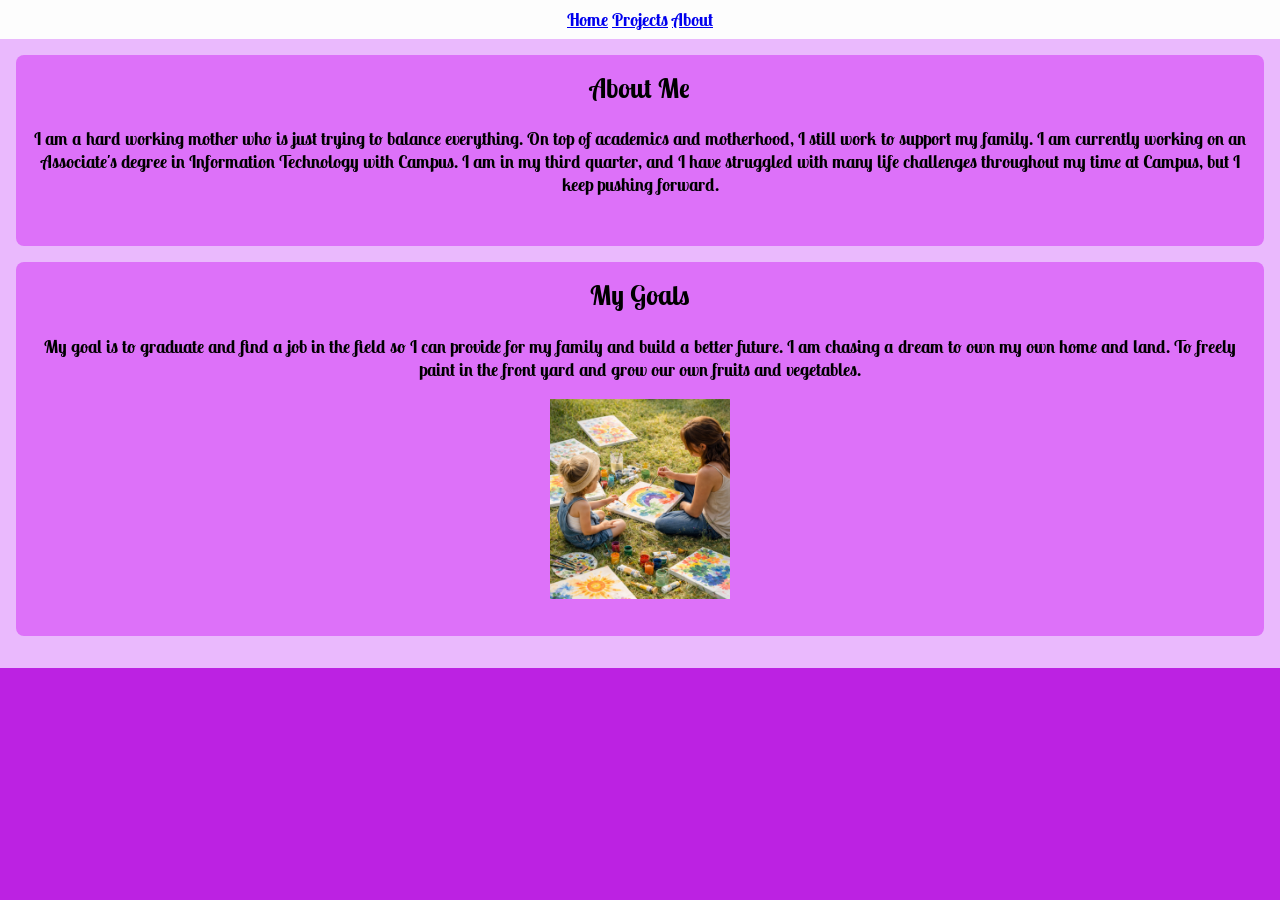
==== assets/pages/about.html @ 134cd3b1 "README commit + finishing changes for WAVE" ====
<!DOCTYPE html>
<html lang=en class="whole">
<head>
    <title>About Me</title>
    <link rel="stylesheet" href="../../assets/css/style.css">
</head>
<body>
    <header>
        <nav class="navsection">
            <a href="../../index.html">Home</a>
            <a href="../../assets/pages/work.html">Projects</a>
            <a href="../../assets/pages/about.html">About</a>
        </nav>
    </header>

    <main>
        <section class="control">
            <h1>About Me</h1>
            <p>I am a hard working mother who is just trying to balance everything. On top of academics and motherhood, I still work to support my family. I am currently working on an Associate's degree in Information Technology with Campus. I am in my third quarter, and I have struggled with many life challenges throughout my time at Campus, but I keep pushing forward.</p>
        </section>

        <section class="control">
            <h2>My Goals</h2>
            <p>My goal is to graduate and find a job in the field so I can provide for my family and build a better future. I am chasing a dream to own my own home and land. To freely paint in the front yard and grow our own fruits and vegetables.</p>
        <img src="../../assets/images/paintingtogether.png" alt="A photo of a mother and daughter painting together in a field." width="180" height="200">
        </section>
    </main>
</body>
</html>
---- assets/css/style.css ----
@import url('https://fonts.googleapis.com/css2?family=Lobster+Two:ital,wght@0,400;0,700;1,400;1,700&display=swap');
html {background-color:rgb(188, 34, 226)}
.whole { font-family: 'Lobster Two', cursive;
     text-align:center;
   font-weight: bold;}
body {background-color:rgb(234, 185, 253);
     margin:0; padding:0;}
header{ text-align:left; 
    color:rgb(0, 0, 0)}
.welcome{background-color:rgb(77, 2, 120);
    color:seashell; 
    padding:24px 16px; 
    margin:16px; 
    border-radius:8px;}
.projects { display: flex; 
    justify-content: space-between;
    gap: 16px;
    margin: 16px;
    flex-wrap: wrap;}
.work { background-color: rgb(255, 255, 255);
    padding: 16px; 
    border-radius: 8px; 
    flex: 1 1 30%;
    box-shadow: 0 4px 8px rgba(0,0,0,0.1);}
@media (max-width: 767px) 
{.projects { flex-direction: column; }
 .work { flex: 1 1 100%; }}
@media (min-width: 768px) and (max-width: 1199px) 
{.work { flex: 1 1 calc(50% - 16px); }}
@media (min-width: 1200px) 
{.work { flex: 1 1 calc(33.333% - 16px); }}
.image {color:black;
    padding: 16px; 
    border: 8px; 
    margin: 16px 0; 
    text-align:center;}
#mc{ padding: 16px;
     border: 8px; 
     margin: 16px 0;}
.navsection {background-color: rgb(253, 253, 253);
     padding: 8px; 
     text-align: center;
    font-size: 18px;
    font-weight: bold;}
.control {background-color: rgb(221, 113, 249);
     padding: 16px 16px 32px;
      margin: 16px; 
      border-radius: 8px;
    font-size: 18px;
    font-weight: bold;
    color: rgb(0, 0, 0);}

main {padding-bottom: 16px;}
h1, h2 {margin-top: 0;}
.image {margin: 16px; 
    padding: 16px; 
    border-radius: 8px;}
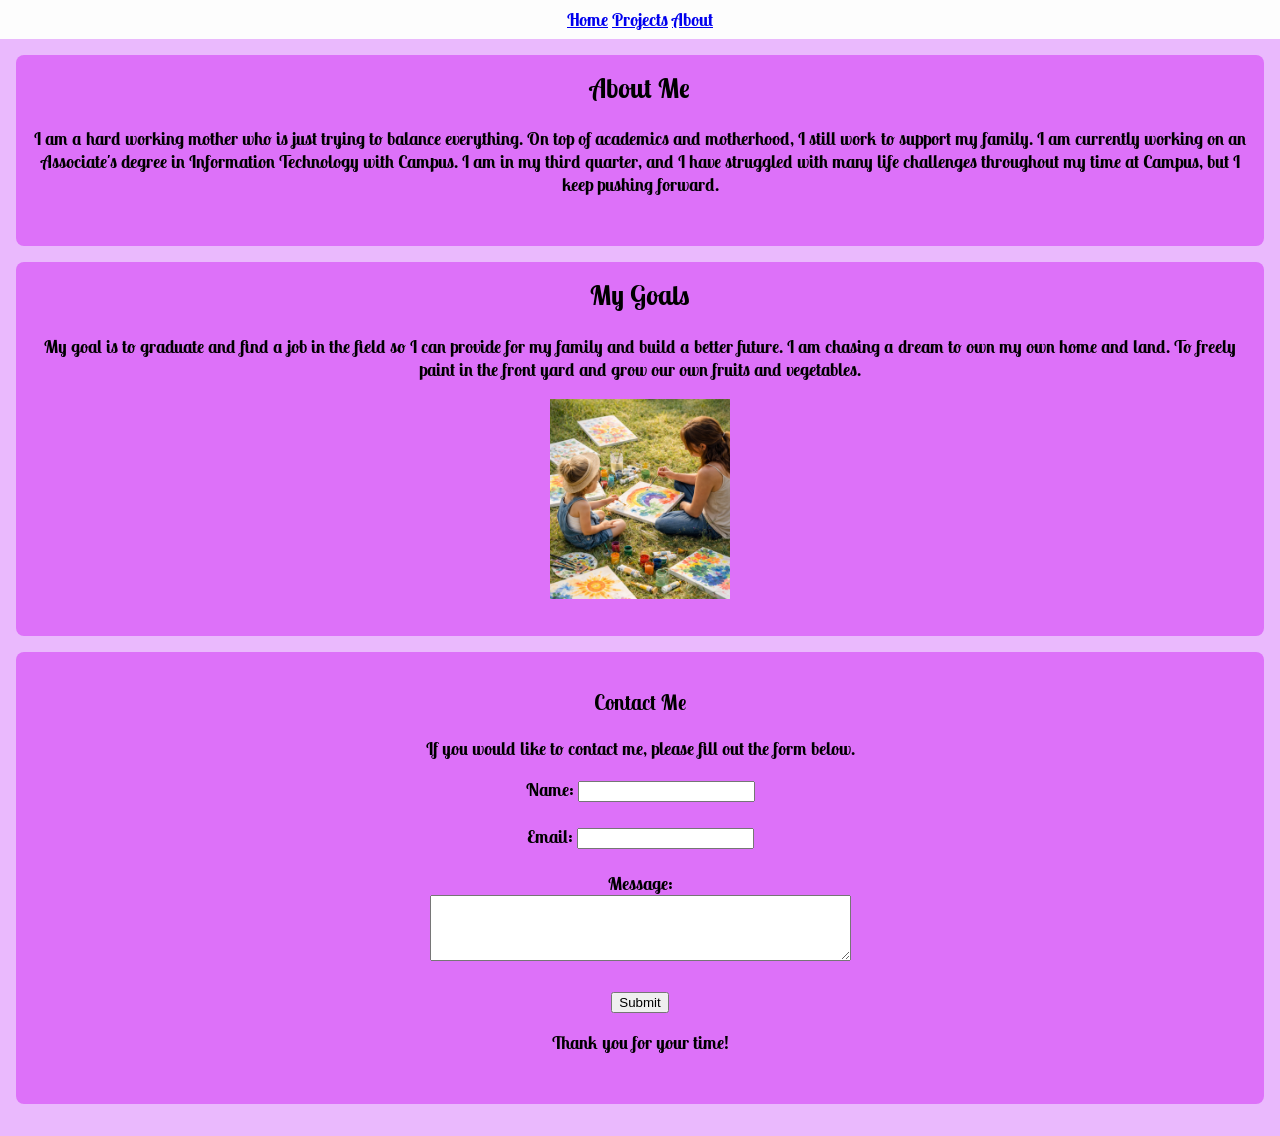
==== commit c5e0cf30: "Near final commit" ====
--- a/assets/pages/about.html
+++ b/assets/pages/about.html
@@ -24,6 +24,23 @@
             <p>My goal is to graduate and find a job in the field so I can provide for my family and build a better future. I am chasing a dream to own my own home and land. To freely paint in the front yard and grow our own fruits and vegetables.</p>
         <img src="../../assets/images/paintingtogether.png" alt="A photo of a mother and daughter painting together in a field." width="180" height="200">
         </section>
+    <section class="control">
+         <h3>Contact Me </h3>
+            <p> If you would like to contact me, please fill out the form below.</p>
+            <form action="mailto: mcorona@my.campus.edu">
+                <label for="name">Name:</label>
+                <input type="text" id="name" name="name" required><br><br>
+
+                <label for="email">Email:</label>
+                <input type="email" id="email" name="email" required><br><br>
+
+                <label for="message">Message:</label><br>
+                <textarea id="message" name="message" rows="4" cols="50" required></textarea><br><br>
+
+                <input type="submit" value="Submit">
+        <p> Thank you for your time!</p>
+            </form>
+</section>
     </main>
 </body>
 </html>
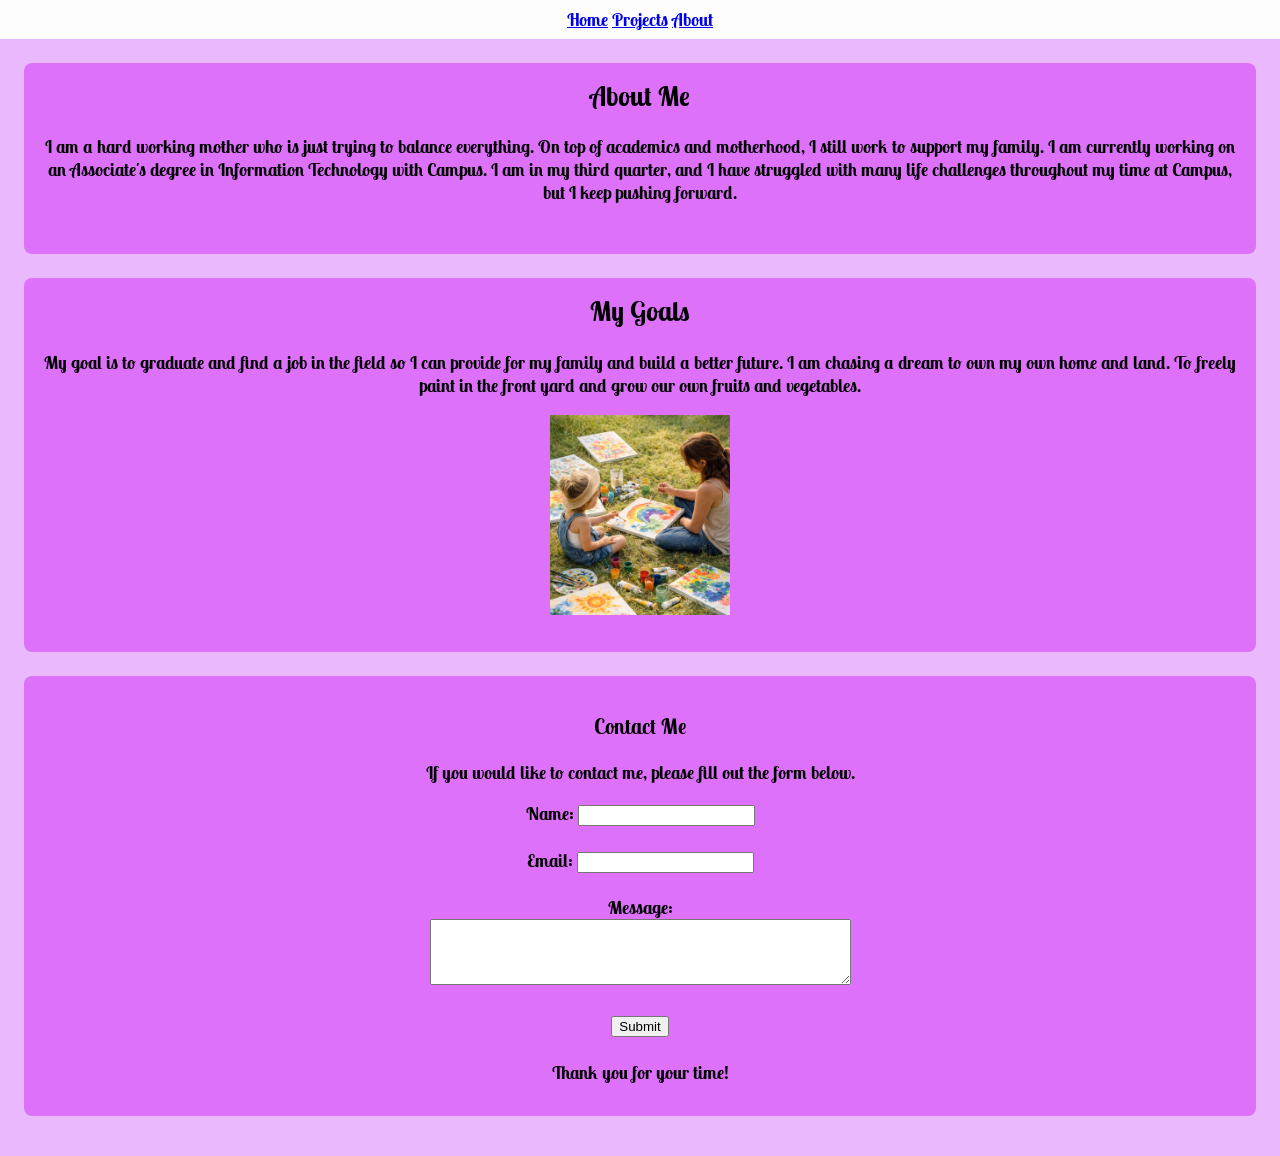
==== commit a3051a80: "Final commit?" ====
--- a/assets/pages/about.html
+++ b/assets/pages/about.html
@@ -38,7 +38,7 @@
                 <textarea id="message" name="message" rows="4" cols="50" required></textarea><br><br>
 
                 <input type="submit" value="Submit">
-        <p> Thank you for your time!</p>
+        <h4></h4> Thank you for your time!</h4>
             </form>
 </section>
     </main>
--- a/assets/css/style.css
+++ b/assets/css/style.css
@@ -44,7 +44,7 @@
     font-weight: bold;}
 .control {background-color: rgb(221, 113, 249);
      padding: 16px 16px 32px;
-      margin: 16px; 
+      margin: 24px; 
       border-radius: 8px;
     font-size: 18px;
     font-weight: bold;
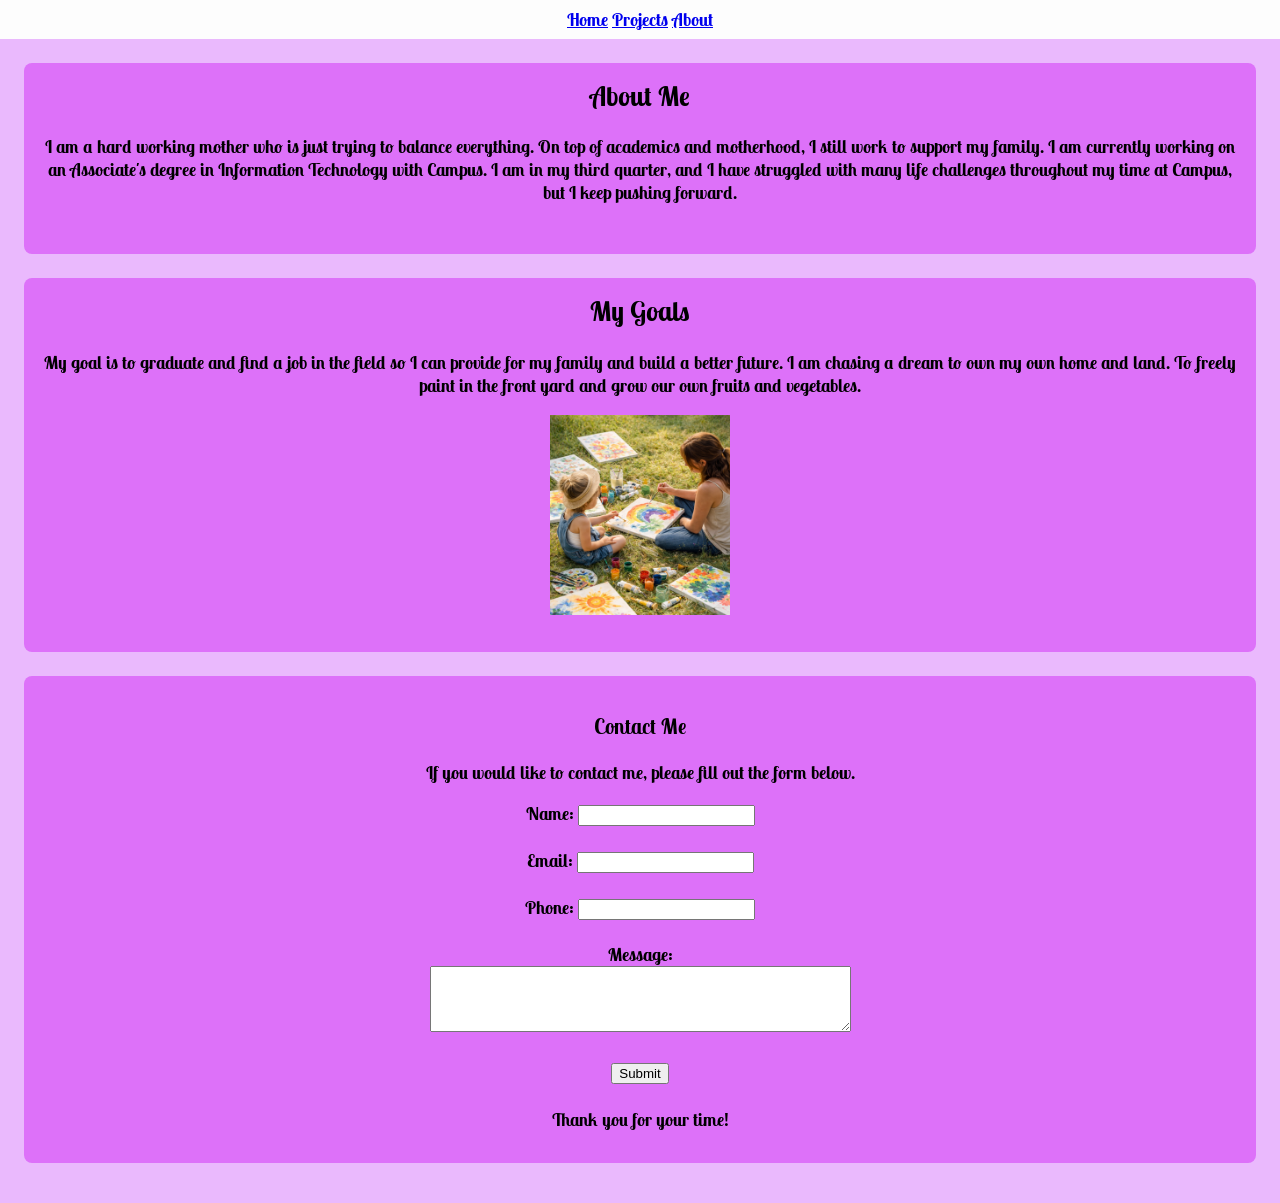
==== commit 58f9baae: "Commit post feedback" ====
--- a/assets/pages/about.html
+++ b/assets/pages/about.html
@@ -29,13 +29,16 @@
             <p> If you would like to contact me, please fill out the form below.</p>
             <form action="mailto: mcorona@my.campus.edu">
                 <label for="name">Name:</label>
-                <input type="text" id="name" name="name" required><br><br>
+                <input type="text" id="name" name="name"><br><br>
 
                 <label for="email">Email:</label>
-                <input type="email" id="email" name="email" required><br><br>
+                <input type="email" id="email" name="email"><br><br>
+
+                <label for="phone">Phone:</label>
+                <input type="tel" id="phone" name="phone"><br><br>
 
                 <label for="message">Message:</label><br>
-                <textarea id="message" name="message" rows="4" cols="50" required></textarea><br><br>
+                <textarea id="message" name="message" rows="4" cols="50" ></textarea><br><br>
 
                 <input type="submit" value="Submit">
         <h4></h4> Thank you for your time!</h4>
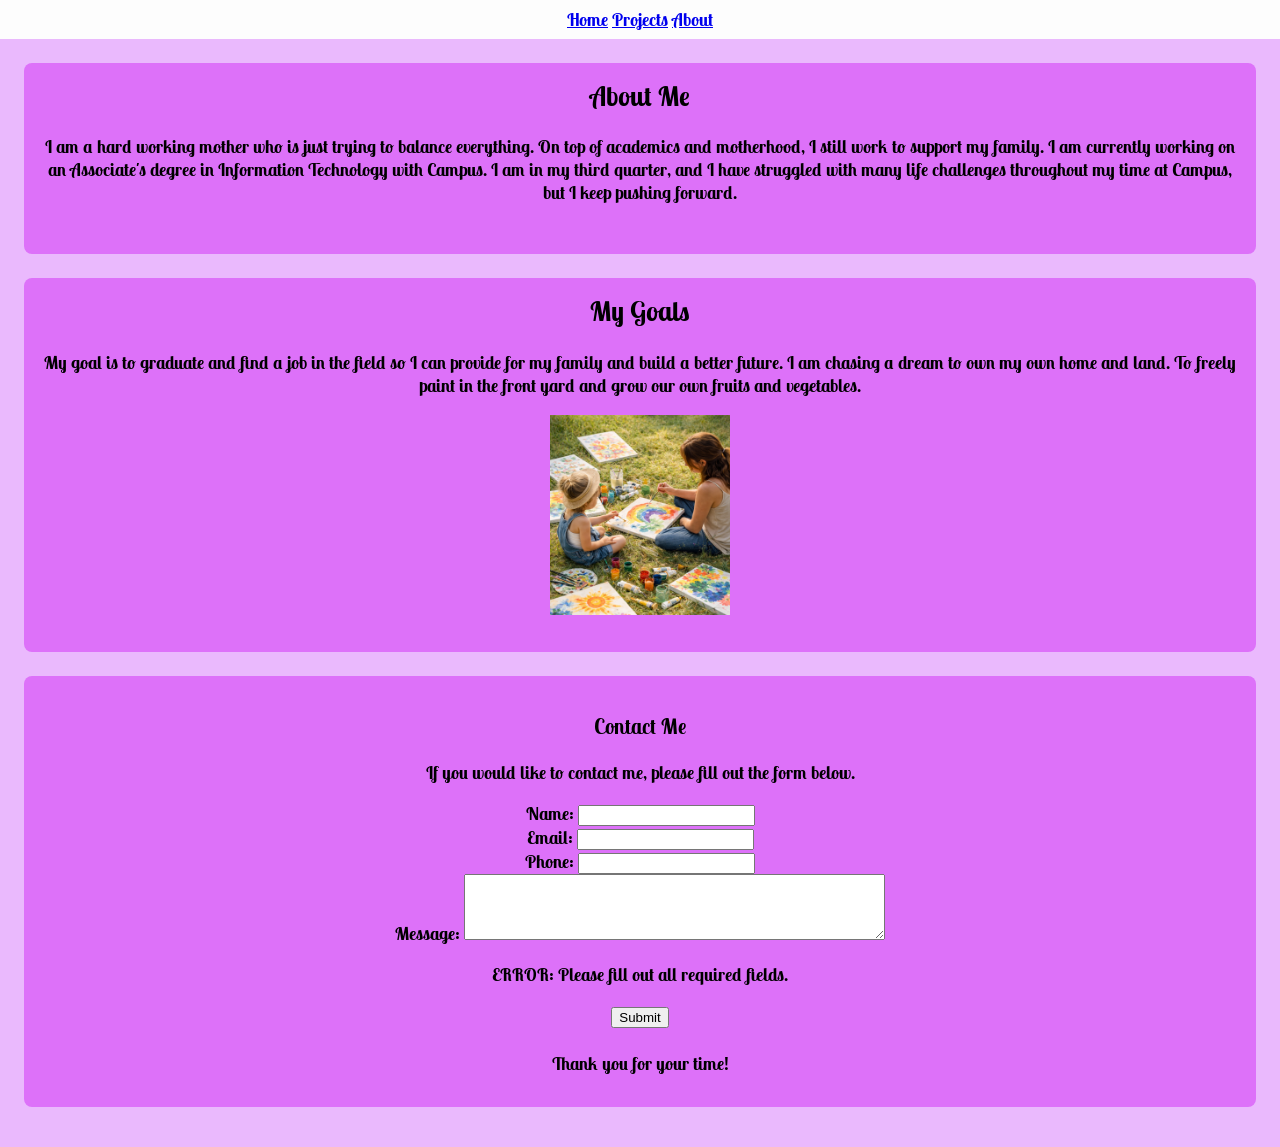
==== commit 10b563fc: "error message correction" ====
--- a/assets/pages/about.html
+++ b/assets/pages/about.html
@@ -29,17 +29,17 @@
             <p> If you would like to contact me, please fill out the form below.</p>
             <form action="mailto: mcorona@my.campus.edu">
                 <label for="name">Name:</label>
-                <input type="text" id="name" name="name"><br><br>
+                <input type="text" id="name" name="name"><br>
 
                 <label for="email">Email:</label>
-                <input type="email" id="email" name="email"><br><br>
+                <input type="email" id="email" name="email" required><br>
 
                 <label for="phone">Phone:</label>
-                <input type="tel" id="phone" name="phone"><br><br>
+                <input type="tel" id="phone" name="phone" required><br>
 
-                <label for="message">Message:</label><br>
-                <textarea id="message" name="message" rows="4" cols="50" ></textarea><br><br>
-
+                <label for="message">Message:</label>
+                <textarea id="message" name="message" rows="4" cols="50" required></textarea><br>
+                <p>ERROR: Please fill out all required fields.</p>
                 <input type="submit" value="Submit">
         <h4></h4> Thank you for your time!</h4>
             </form>
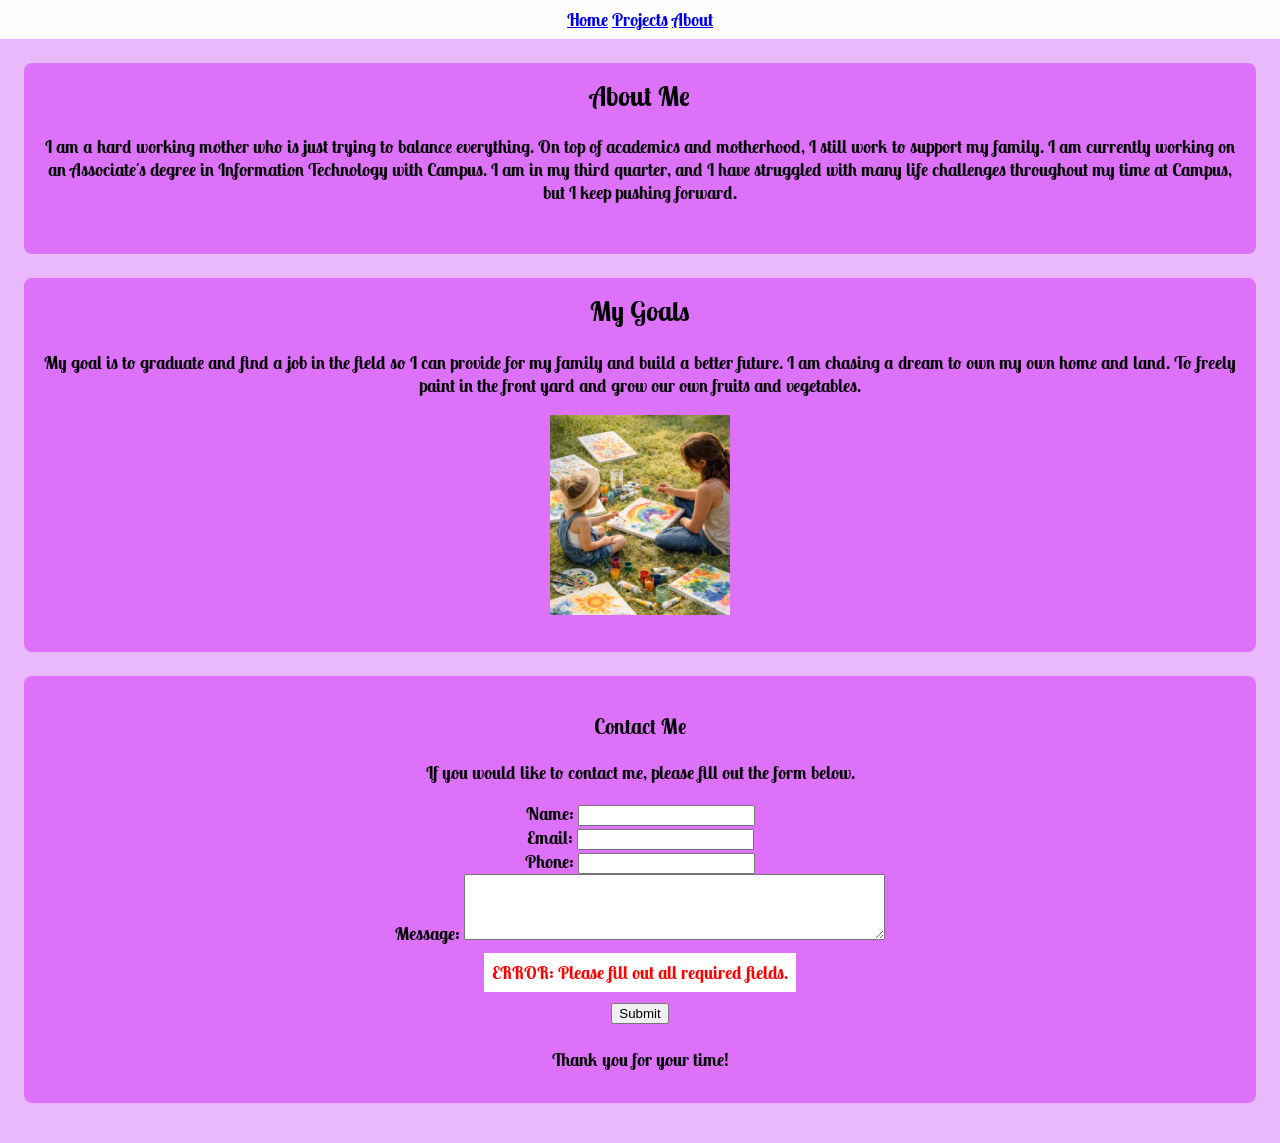
==== commit 8bf14be1: "final submit milestone 3" ====
--- a/assets/pages/about.html
+++ b/assets/pages/about.html
@@ -39,7 +39,9 @@
 
                 <label for="message">Message:</label>
                 <textarea id="message" name="message" rows="4" cols="50" required></textarea><br>
-                <p>ERROR: Please fill out all required fields.</p>
+               <div> 
+                <p class="error">ERROR: Please fill out all required fields.</p>
+                </div>
                 <input type="submit" value="Submit">
         <h4></h4> Thank you for your time!</h4>
             </form>
--- a/assets/css/style.css
+++ b/assets/css/style.css
@@ -55,3 +55,15 @@
 .image {margin: 16px; 
     padding: 16px; 
     border-radius: 8px;}
+
+    .error {
+        display: inline-block;
+        color: red;
+        font-weight: bold;
+        background-color: rgb(255, 255, 255); 
+        padding: 8px;
+        gap: 16px;
+         margin: 8px;
+         text-align: center; 
+                }
+    
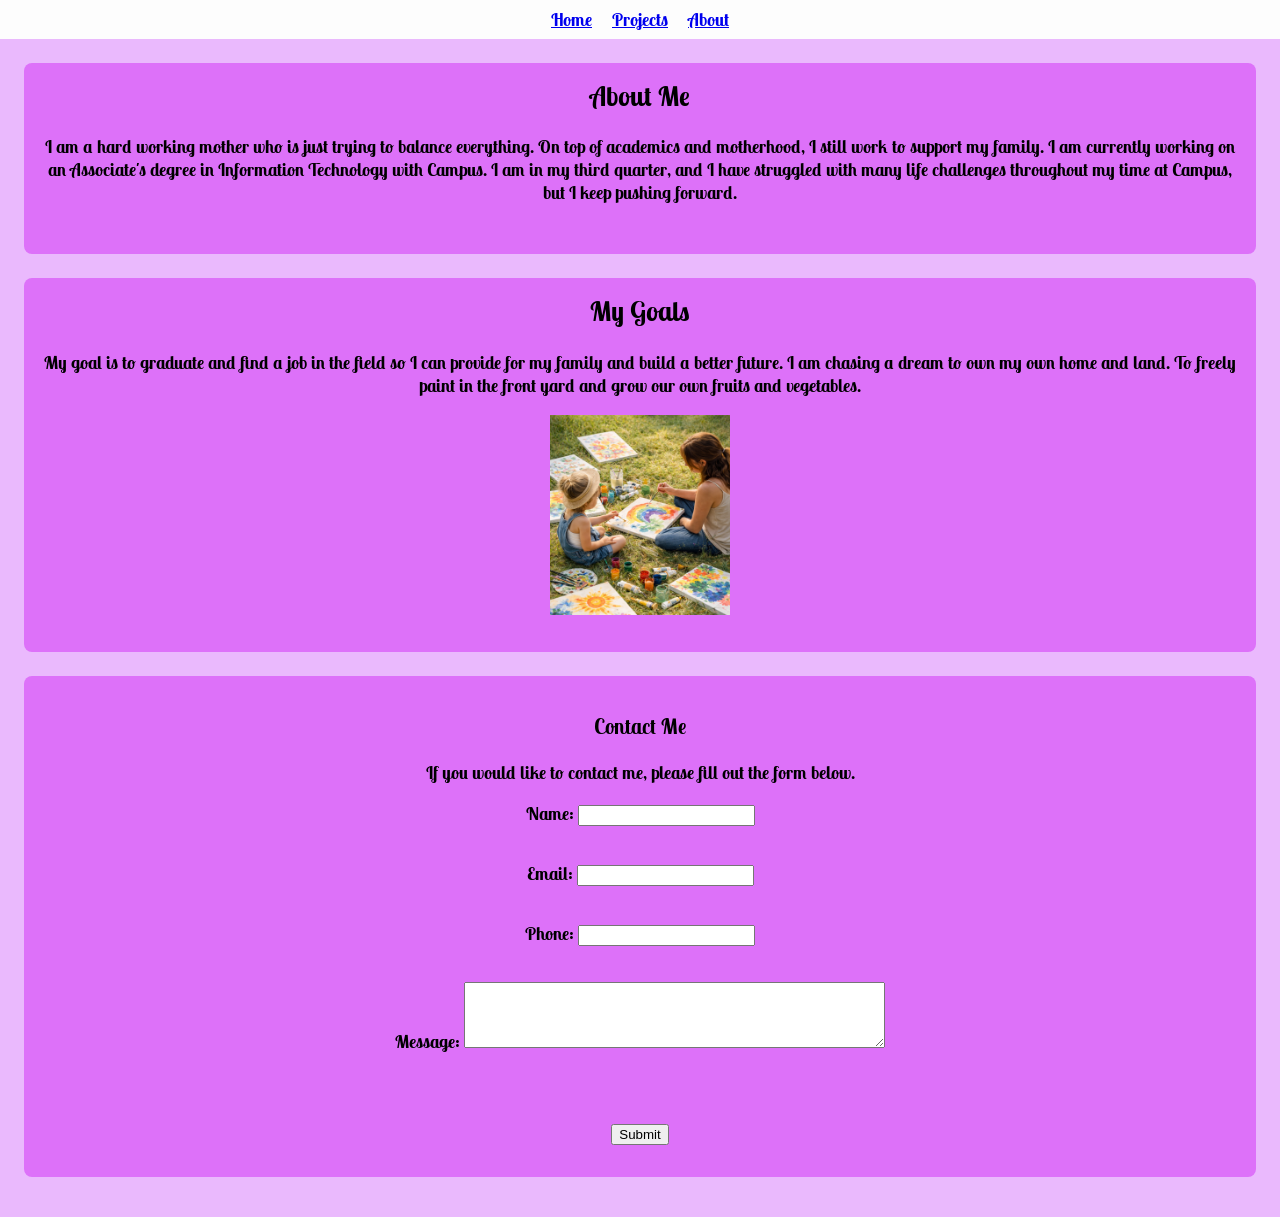
==== commit 6c9e92be: "Milestone #4 commit" ====
--- a/assets/pages/about.html
+++ b/assets/pages/about.html
@@ -3,13 +3,17 @@
 <head>
     <title>About Me</title>
     <link rel="stylesheet" href="../../assets/css/style.css">
+    <script src="../../assets/scripts/script.js" defer></script>
 </head>
 <body>
     <header>
-        <nav class="navsection">
-            <a href="../../index.html">Home</a>
-            <a href="../../assets/pages/work.html">Projects</a>
-            <a href="../../assets/pages/about.html">About</a>
+        <nav class="navsection" aria-label="Main navigation">
+            <button class="nav-toggle" type="button" aria-expanded="false" aria-controls="mainNav">Menu</button>
+            <div id="mainNav" class="nav-links">
+                <a href="../../index.html">Home</a>
+                <a href="../../assets/pages/work.html">Projects</a>
+                <a href="../../assets/pages/about.html">About</a>
+            </div>
         </nav>
     </header>
 
@@ -27,23 +31,25 @@
     <section class="control">
          <h3>Contact Me </h3>
             <p> If you would like to contact me, please fill out the form below.</p>
-            <form action="mailto: mcorona@my.campus.edu">
+            <form id="contactForm" novalidate>
                 <label for="name">Name:</label>
-                <input type="text" id="name" name="name"><br>
+                <input type="text" id="name" name="name" aria-describedby="nameError"><br>
+                <p id="nameError" class="field-error" aria-live="polite"></p>
 
                 <label for="email">Email:</label>
-                <input type="email" id="email" name="email" required><br>
+                <input type="email" id="email" name="email" aria-describedby="emailError"><br>
+                <p id="emailError" class="field-error" aria-live="polite"></p>
 
                 <label for="phone">Phone:</label>
-                <input type="tel" id="phone" name="phone" required><br>
+                <input type="tel" id="phone" name="phone" aria-describedby="phoneError"><br>
+                <p id="phoneError" class="field-error" aria-live="polite"></p>
 
                 <label for="message">Message:</label>
-                <textarea id="message" name="message" rows="4" cols="50" required></textarea><br>
-               <div> 
-                <p class="error">ERROR: Please fill out all required fields.</p>
-                </div>
+                <textarea id="message" name="message" rows="4" cols="50" aria-describedby="messageError"></textarea><br>
+                <p id="messageError" class="field-error" aria-live="polite"></p>
+
+                <p id="formStatus" class="form-status" aria-live="polite"></p>
                 <input type="submit" value="Submit">
-        <h4></h4> Thank you for your time!</h4>
             </form>
 </section>
     </main>
--- a/assets/css/style.css
+++ b/assets/css/style.css
@@ -42,6 +42,23 @@
      text-align: center;
     font-size: 18px;
     font-weight: bold;}
+.nav-links {
+    display: flex;
+    justify-content: center;
+    gap: 20px;
+    flex-wrap: wrap;
+}
+.nav-toggle {
+    display: none;
+    margin: 0 auto 12px;
+    padding: 8px 16px;
+    border: none;
+    border-radius: 6px;
+    background-color: rgb(77, 2, 120);
+    color: white;
+    font-weight: bold;
+    cursor: pointer;
+}
 .control {background-color: rgb(221, 113, 249);
      padding: 16px 16px 32px;
       margin: 24px; 
@@ -66,4 +83,49 @@
          margin: 8px;
          text-align: center; 
                 }
+
+.field-error {
+    min-height: 20px;
+    margin: 4px 0 12px;
+    color: #8b1e1e;
+    font-size: 0.9rem;
+    text-align: left;
+}
+
+.form-status {
+    min-height: 20px;
+    margin: 12px 0;
+    font-weight: bold;
+}
+
+.form-status.error {
+    color: #8b1e1e;
+}
+
+.form-status.success {
+    color: #0d6b2a;
+}
+
+input.invalid,
+textarea.invalid {
+    border: 2px solid #8b1e1e;
+    background-color: #fff3f3;
+}
+
+@media (max-width: 767px) {
+    .nav-toggle {
+        display: block;
+    }
+
+    .nav-links {
+        display: none;
+        flex-direction: column;
+        gap: 12px;
+        padding: 8px 0;
+    }
+
+    .nav-links.open {
+        display: flex;
+    }
+}
     
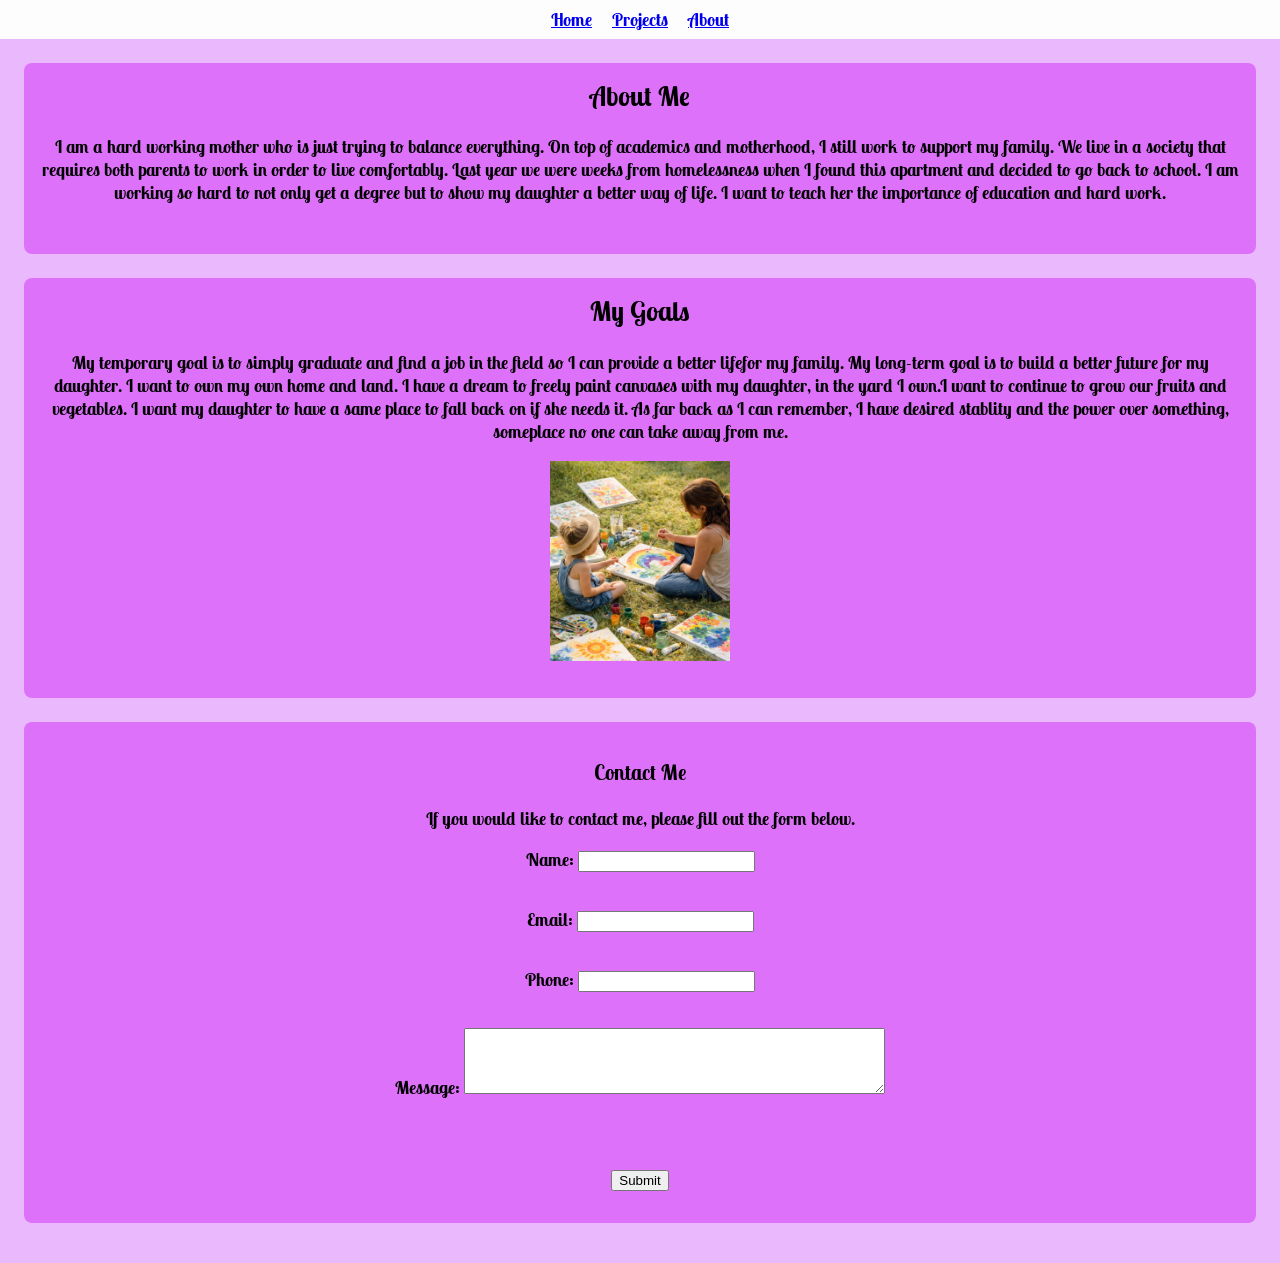
==== commit 48447e3c: "Final commit" ====
--- a/assets/pages/about.html
+++ b/assets/pages/about.html
@@ -20,12 +20,12 @@
     <main>
         <section class="control">
             <h1>About Me</h1>
-            <p>I am a hard working mother who is just trying to balance everything. On top of academics and motherhood, I still work to support my family. I am currently working on an Associate's degree in Information Technology with Campus. I am in my third quarter, and I have struggled with many life challenges throughout my time at Campus, but I keep pushing forward.</p>
+            <p>I am a hard working mother who is just trying to balance everything. On top of academics and motherhood, I still work to support my family. We live in a society that requires both parents to work in order to live comfortably. Last year we were weeks from homelessness when I found this apartment and decided to go back to school. I am working so hard to not only get a degree but to show my daughter a better way of life. I want to teach her the importance of education and hard work.</p>
         </section>
 
         <section class="control">
             <h2>My Goals</h2>
-            <p>My goal is to graduate and find a job in the field so I can provide for my family and build a better future. I am chasing a dream to own my own home and land. To freely paint in the front yard and grow our own fruits and vegetables.</p>
+            <p>My temporary goal is to simply graduate and find a job in the field so I can provide a better lifefor my family.  My long-term goal is to build a better future for my daughter. I want to own my own home and land. I have a dream to freely paint canvases with my daughter, in the yard I own.I want to continue to grow our fruits and vegetables. I want my daughter to have a same place to fall back on if she needs it. As far back as I can remember, I have desired stablity and the power over something, someplace no one can take away from me.</p>
         <img src="../../assets/images/paintingtogether.png" alt="A photo of a mother and daughter painting together in a field." width="180" height="200">
         </section>
     <section class="control">
--- a/assets/css/style.css
+++ b/assets/css/style.css
@@ -66,6 +66,10 @@
     font-size: 18px;
     font-weight: bold;
     color: rgb(0, 0, 0);}
+.box {
+  width: 300px;
+  height: 150px;
+}
 
 main {padding-bottom: 16px;}
 h1, h2 {margin-top: 0;}
